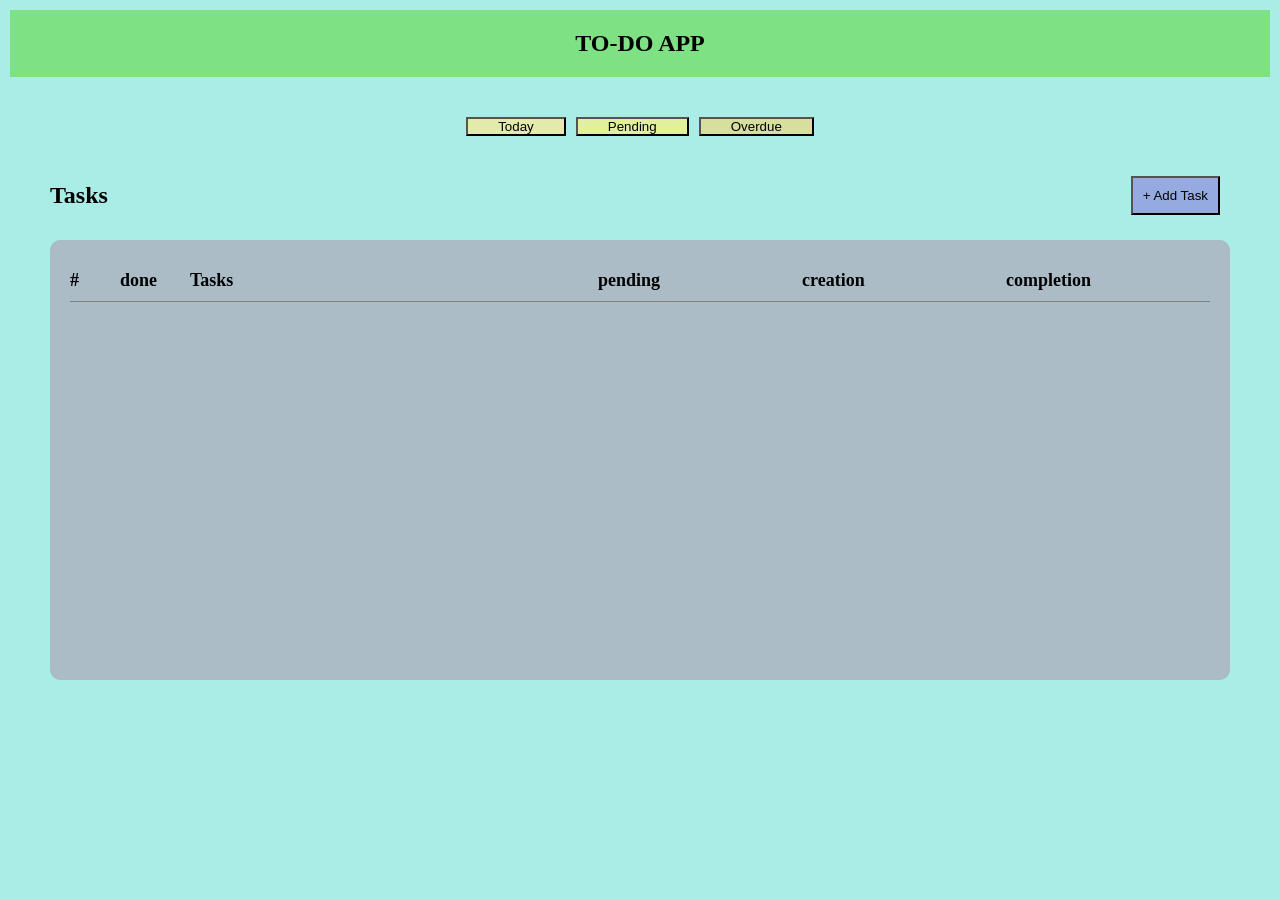
==== 05-basic to-do website/index.html @ 10aab877 "todo app basic structure" ====
<!DOCTYPE html>
<html>
    <head>
        <meta charset="utf-8">
        <meta http-equiv="X-UA-Compatible" content="IE=edge">
        <title>TO-DO Web App</title>
        <meta name="description" content="">
        <meta name="viewport" content="width=device-width, initial-scale=1">
        <link rel="stylesheet" href="style.css">
    </head>
    <body>
        <section class="head">
            <h1>TO-DO APP</h1>
        </section>
        <section class="status-bar">
            <button class="today">Today</button>
            <button class="pending">Pending</button>
            <button class="overdue">Overdue</button>
        </section>
        <div class="in">
            <h2>Tasks</h2>
            <button id="addbtn">+ Add Task</button>
        </div>
        <div class="addtask" hidden>
            <label for="task name">Task Name </label>
            <input 
            id="task_name"
            type="text"
            placeholder="Enter Your Task..."
            />
            <label for="task completion date"> Task Completion Date </label>
            <input
            id="tdate"
            type="date"
            placeholder="Completion date..."
            />
            <button id="submit"> Submit </button>
        </div>

            
        <section class="io">
            <div class="listheader">
            <span class="num">#</span>
            <span class="check">done</span>
            <span class="task">Tasks</span>
            <span class="status">pending</span>
            <span class="create">creation</span>
            <span class="complete">completion</span>
            </div>

            <ul id="tasklist"></ul>
        </section>
        <script src="script.js" async defer></script>
    </body>
</html>
---- 05-basic to-do website/style.css ----
*{
    margin: 0;
    padding: 0;
}

body {
    
    background-color:rgb(170, 237, 230);
}

.head {
    margin: 10px;
    padding: 20px;
    position: center;
    background-color:rgb(126, 225, 131);
    text-align: center;
}

.status-bar {
    margin: 40px;
    display:flex;
    flex-direction:row;
    justify-content:center;
    text-align:center;
    gap: 10px
}
.today {
    padding-left: 30px;
    padding-right: 30px;
    text-align: center;
    background-color:rgb(227, 234, 171);
    
}
.overdue {
    padding-left: 30px;
    padding-right: 30px;
    text-align: center;
    background-color:rgb(215, 223, 157);
}
.pending {
    padding-left: 30px;
    padding-right: 30px;
    text-align: center;
    background-color:rgb(227, 240, 154);
}

.in {
    margin: 0 0 0 50px;
    display: flex;
    justify-content: space-between;
    align-items: center;

}

#addbtn {
    margin-right: 60px;
    padding: 10px;
    background-color: rgb(149, 171, 224);
}

.io {
    margin:25px 50px;
    min-height: 400px;
    background-color: rgba(172, 151, 177, 0.568);
    border-radius: 10px;
    padding : 20px;
   
}
.listheader {
    display: grid;
    grid-template-columns: 50px 70px 2fr 1fr 1fr 1fr;
    align-items: center;
    padding: 15px 10px;
    font-size: 18px;
    font-weight: bold;
    border-bottom: 2px solid #7d3f3f;
}

.listheader, #tasklist li{
    display: grid;
    grid-template-columns: 50px 70px 2fr 1fr 1fr 1fr;
    align-items: center;
    padding: 10px 0;
    border-bottom: 1px solid gray;
}
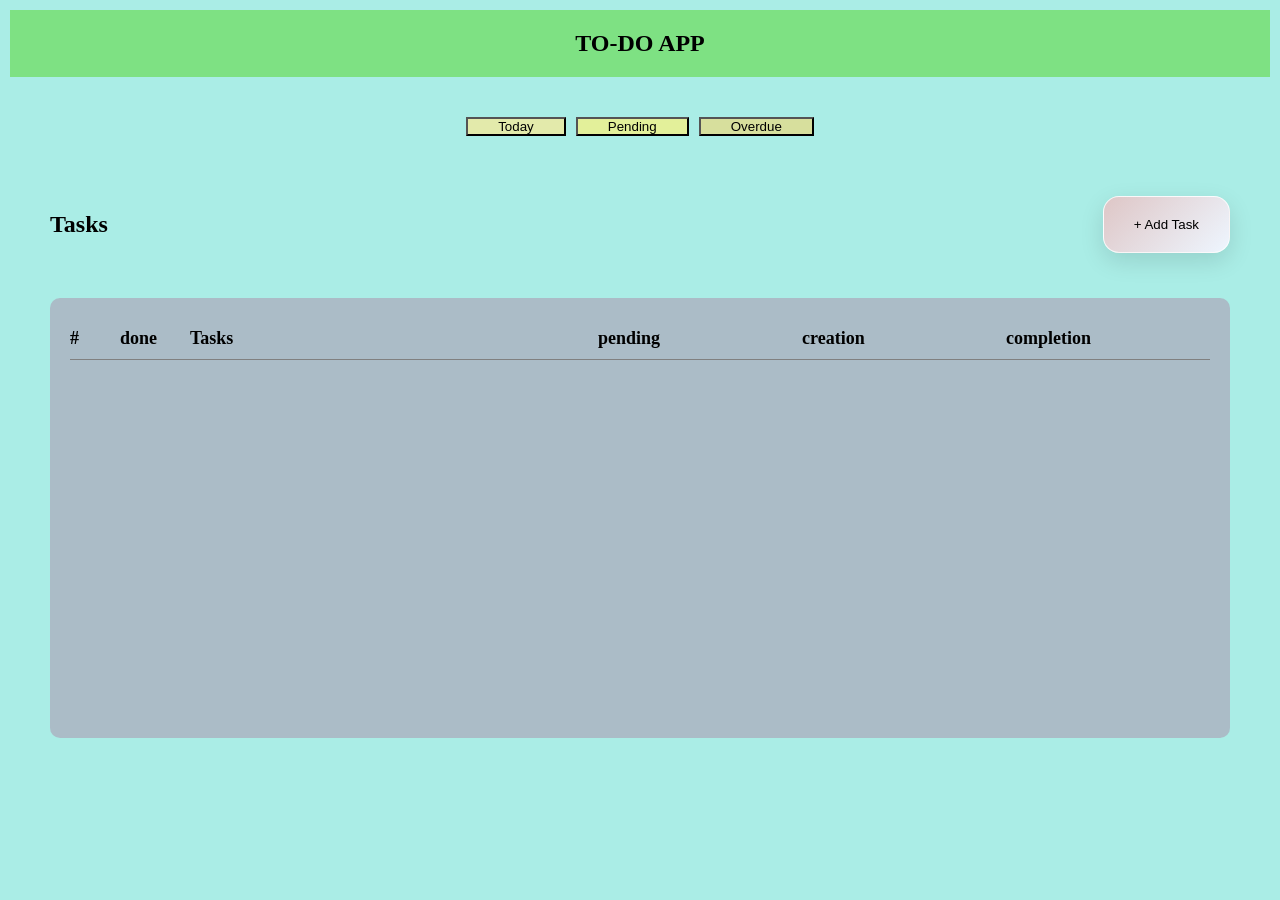
==== commit 618ea126: "todo addbtn section styling added" ====
--- a/05-basic to-do website/index.html
+++ b/05-basic to-do website/index.html
@@ -19,22 +19,33 @@
         </section>
         <div class="in">
             <h2>Tasks</h2>
+
+
             <button id="addbtn">+ Add Task</button>
         </div>
+
         <div class="addtask" hidden>
-            <label for="task name">Task Name </label>
-            <input 
-            id="task_name"
-            type="text"
-            placeholder="Enter Your Task..."
-            />
-            <label for="task completion date"> Task Completion Date </label>
-            <input
-            id="tdate"
-            type="date"
-            placeholder="Completion date..."
-            />
-            <button id="submit"> Submit </button>
+            <h3>Add a New Task</h3>
+            <div class="form-row">
+                <div class="form-group">
+                    <label for="task_name">Task Name</label>
+                    <input 
+                    id="task_name"
+                    type="text"
+                    placeholder="Enter your task..."
+                     />
+                </div>
+
+                <div class="form-group">
+                    <label for="tdate">Task Completion Date</label>
+                    <input
+                    id="tdate"
+                    type="date"
+                    />
+                </div>
+
+            </div>
+            <button id="submit">+ Add Task</button>
         </div>
 
             
--- a/05-basic to-do website/style.css
+++ b/05-basic to-do website/style.css
@@ -53,9 +53,16 @@
 }
 
 #addbtn {
-    margin-right: 60px;
-    padding: 10px;
-    background-color: rgb(149, 171, 224);
+    margin: 20px 50px;
+    padding: 20px 30px;
+    background: linear-gradient(
+        135deg,
+        #dec6c6,
+        #eef6ff
+    );
+    border-radius: 16px;
+    box-shadow: 0 8px 25px rgba(0, 0, 0, 0.12);
+    border: 1px solid rgba(255, 255, 255, 0.8);
 }
 
 .io {
@@ -82,4 +89,85 @@
     align-items: center;
     padding: 10px 0;
     border-bottom: 1px solid gray;
+}
+
+.addtask {
+    margin: 25px 50px;
+    padding: 25px 30px;
+    background: linear-gradient(
+        135deg,
+        #ffffff,
+        #eef6ff
+    );
+    border-radius: 16px;
+    box-shadow: 0 8px 25px rgba(0, 0, 0, 0.12);
+    border: 1px solid rgba(255, 255, 255, 0.8);
+}
+.addtask h3 {
+    margin-bottom: 20px;
+    font-size: 20px;
+    color: #263238;
+}
+.form-row {
+    display: flex;
+    gap: 30px;
+}
+
+.form-group {
+    display: flex;
+    flex-direction: column;
+    gap: 8px;
+    flex: 1;
+}
+
+.form-group label {
+    font-size: 14px;
+    font-weight: 700;
+    color: #37474f;
+}
+
+.form-group input {
+    width: 100%;
+    box-sizing: border-box;
+    padding: 12px 14px;
+    font-size: 15px;
+    border: 2px solid #6f8293;
+    border-radius: 9px;
+    background: rgb(249, 247, 247);
+    outline: none;
+    transition: 0.25s ease;
+}
+.form-group input:focus {
+    border-color: #6c63ff;
+    box-shadow:
+        0 0 0 3px rgba(108, 99, 255, 0.15);
+}
+
+#submit {
+    display: block;
+    margin-left: auto;
+    margin-top: 20px;
+    padding: 12px 24px;
+    border: none;
+    border-radius: 9px;
+    background: linear-gradient(
+        135deg,
+        #6c63ff,
+        #5146d8
+    );
+    color: white;
+    font-size: 15px;
+    font-weight: 700;
+    cursor: pointer;
+    transition: 0.25s ease;
+}
+
+#submit:hover {
+    transform: translateY(-2px);
+    box-shadow:
+        0 6px 15px rgba(81, 70, 216, 0.35);
+}
+
+#submit:active {
+    transform: translateY(0);
 }
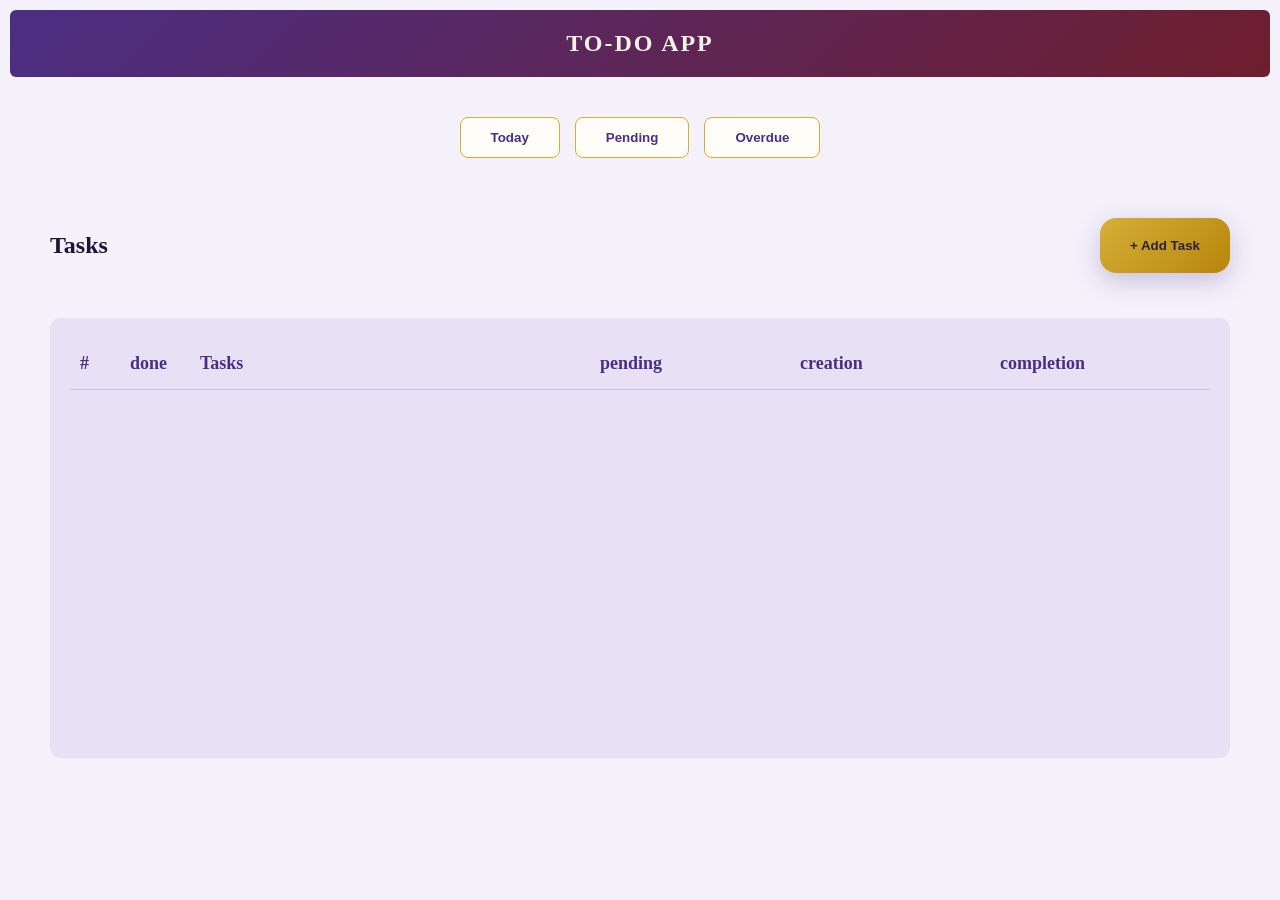
==== commit 8f6600d7: "localstorage for tasks added and completion dt ranges upto 2yr" ====
--- a/05-basic to-do website/index.html
+++ b/05-basic to-do website/index.html
@@ -41,6 +41,8 @@
                     <input
                     id="tdate"
                     type="date"
+                    min=""
+                    max=""
                     />
                 </div>
 
--- a/05-basic to-do website/style.css
+++ b/05-basic to-do website/style.css
@@ -5,15 +5,22 @@
 
 body {
     
-    background-color:rgb(170, 237, 230);
+    background-color: #F4F1FA;
+    font-family: 'Georgia', 'Times New Roman', serif;
+    color: #221238;
 }
 
 .head {
     margin: 10px;
     padding: 20px;
-    position: center;
-    background-color:rgb(126, 225, 131);
-    text-align: center;
+    background: linear-gradient(135deg, #4B2E83, #6E1E2D); /* was background-color */
+    text-align: center;
+    color: #F5F0E6;
+    border-radius: 6px;
+}
+
+.head h1 {
+    letter-spacing: 2px;
 }
 
 .status-bar {
@@ -22,9 +29,26 @@
     flex-direction:row;
     justify-content:center;
     text-align:center;
-    gap: 10px
-}
-.today {
+    gap: 15px
+}
+
+.status-bar button {
+    padding: 12px 30px;
+    border: 1px solid #D4AF37;
+    border-radius: 8px;
+    background-color: #FFFDF7;
+    color: #4B2E83;
+    font-weight: bold;
+    cursor: pointer;
+    transition: 0.25s ease;
+}
+
+.status-bar button:hover {
+    background-color: #D4AF37;
+    color: #F5F0E6;
+}
+
+/* .today {
     padding-left: 30px;
     padding-right: 30px;
     text-align: center;
@@ -42,7 +66,7 @@
     padding-right: 30px;
     text-align: center;
     background-color:rgb(227, 240, 154);
-}
+}*/
 
 .in {
     margin: 0 0 0 50px;
@@ -55,58 +79,75 @@
 #addbtn {
     margin: 20px 50px;
     padding: 20px 30px;
-    background: linear-gradient(
-        135deg,
-        #dec6c6,
-        #eef6ff
-    );
+    background: linear-gradient(135deg, #D4AF37, #B8860B);
+    color: #2E1F47;
+    font-weight: bold;
     border-radius: 16px;
-    box-shadow: 0 8px 25px rgba(0, 0, 0, 0.12);
-    border: 1px solid rgba(255, 255, 255, 0.8);
+    border: none;
+    box-shadow: 0 8px 25px rgba(75, 46, 131, 0.25);
+    cursor: pointer;
+    transition: 0.25s ease;
+}
+
+#addbtn:hover {
+    transform: translateY(-2px);
+}
+
+#tasklist li.completed .task,
+#tasklist li.completed .status {
+    text-decoration: line-through;
+    color: #8b7fa8;
 }
 
 .io {
     margin:25px 50px;
     min-height: 400px;
-    background-color: rgba(172, 151, 177, 0.568);
+    background-color: #E8E1F5;
     border-radius: 10px;
     padding : 20px;
    
 }
 .listheader {
+    font-size: 18px;
+    font-weight: bold;
+    border-bottom: 2px solid #7d3f3f;
+    color: #4B2E83;
+}
+
+
+.listheader,
+#tasklist li {
     display: grid;
     grid-template-columns: 50px 70px 2fr 1fr 1fr 1fr;
     align-items: center;
     padding: 15px 10px;
-    font-size: 18px;
-    font-weight: bold;
-    border-bottom: 2px solid #7d3f3f;
-}
-
-.listheader, #tasklist li{
-    display: grid;
-    grid-template-columns: 50px 70px 2fr 1fr 1fr 1fr;
-    align-items: center;
-    padding: 10px 0;
-    border-bottom: 1px solid gray;
+    border-bottom: 1px solid #c9bfe0;
+}
+
+#tasklist li {
+    font-size: 15px;
+    font-weight: normal;
+    color: #221238;
+    list-style: none; /* kills the bullet point */
+}
+
+#tasklist {
+    list-style: none;
 }
 
 .addtask {
     margin: 25px 50px;
     padding: 25px 30px;
-    background: linear-gradient(
-        135deg,
-        #ffffff,
-        #eef6ff
-    );
+    background: linear-gradient(135deg, #ffffff, #F4F1FA);
     border-radius: 16px;
-    box-shadow: 0 8px 25px rgba(0, 0, 0, 0.12);
-    border: 1px solid rgba(255, 255, 255, 0.8);
-}
+    box-shadow: 0 8px 25px rgba(75, 46, 131, 0.15);
+    border: 1px solid #D4AF37;
+}
+
 .addtask h3 {
     margin-bottom: 20px;
     font-size: 20px;
-    color: #263238;
+    color: #4B2E83;
 }
 .form-row {
     display: flex;
@@ -123,7 +164,7 @@
 .form-group label {
     font-size: 14px;
     font-weight: 700;
-    color: #37474f;
+    color:#4B2E83;
 }
 
 .form-group input {
@@ -140,7 +181,7 @@
 .form-group input:focus {
     border-color: #6c63ff;
     box-shadow:
-        0 0 0 3px rgba(108, 99, 255, 0.15);
+        0 0 0 3px rgba(212, 175, 55, 0.25);
 }
 
 #submit {
@@ -150,12 +191,8 @@
     padding: 12px 24px;
     border: none;
     border-radius: 9px;
-    background: linear-gradient(
-        135deg,
-        #6c63ff,
-        #5146d8
-    );
-    color: white;
+    background: linear-gradient(135deg, #4B2E83, #2E1F47);
+    color: #F5F0E6;
     font-size: 15px;
     font-weight: 700;
     cursor: pointer;
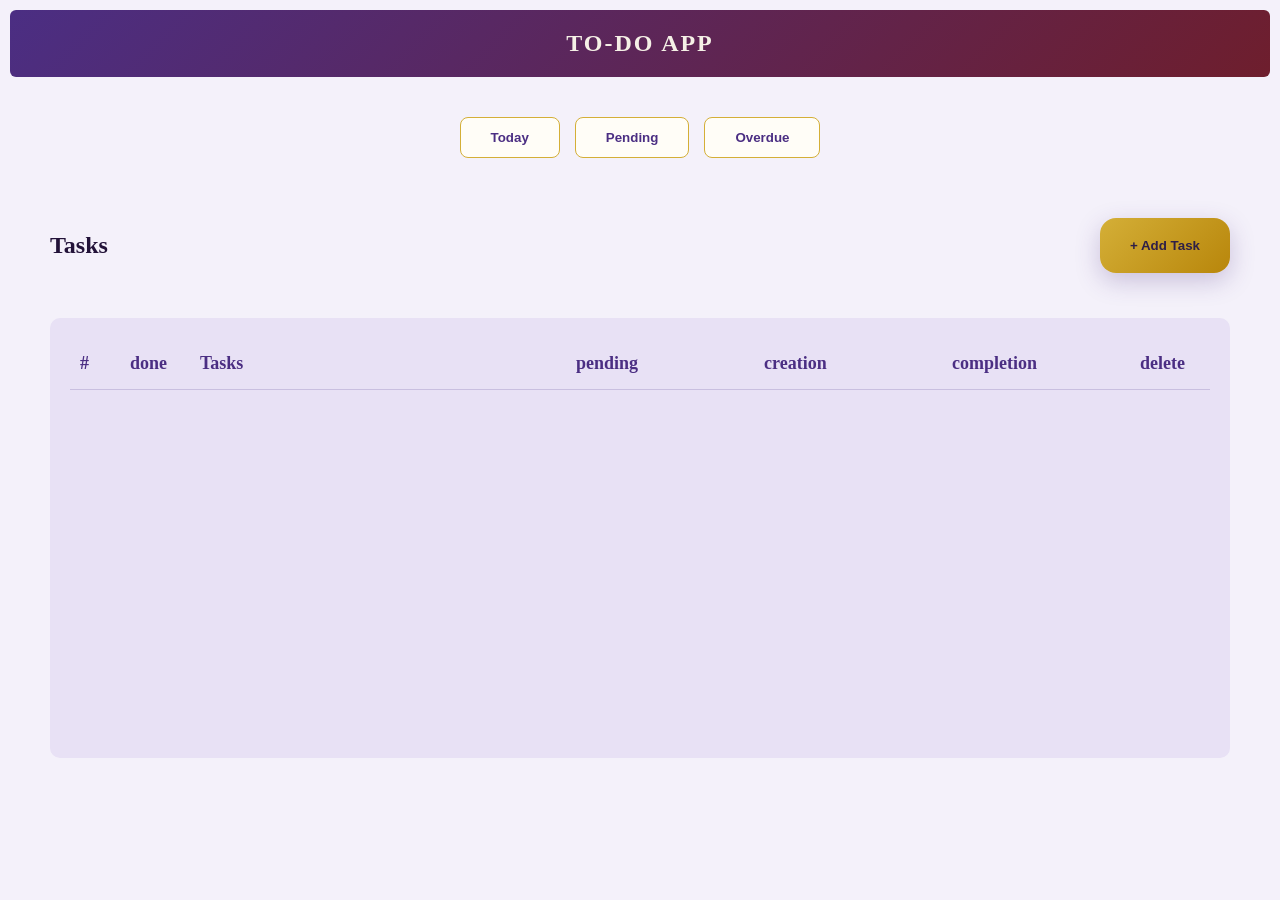
==== commit 35a38ab6: "delete button for tasks added" ====
--- a/05-basic to-do website/index.html
+++ b/05-basic to-do website/index.html
@@ -59,6 +59,7 @@
             <span class="status">pending</span>
             <span class="create">creation</span>
             <span class="complete">completion</span>
+            <span class="delete">delete</span>
             </div>
 
             <ul id="tasklist"></ul>
--- a/05-basic to-do website/style.css
+++ b/05-basic to-do website/style.css
@@ -118,7 +118,7 @@
 .listheader,
 #tasklist li {
     display: grid;
-    grid-template-columns: 50px 70px 2fr 1fr 1fr 1fr;
+    grid-template-columns: 50px 70px 2fr 1fr 1fr 1fr 60px;
     align-items: center;
     padding: 15px 10px;
     border-bottom: 1px solid #c9bfe0;
@@ -128,7 +128,7 @@
     font-size: 15px;
     font-weight: normal;
     color: #221238;
-    list-style: none; /* kills the bullet point */
+    list-style: none; 
 }
 
 #tasklist {
@@ -207,4 +207,15 @@
 
 #submit:active {
     transform: translateY(0);
+}
+
+.deletebtn {
+    background: none;
+    border: none;
+    color: #6E1E2D;
+    font-size: 16px;
+    cursor: pointer;
+}
+.deletebtn:hover {
+    color: #B8860B;
 }
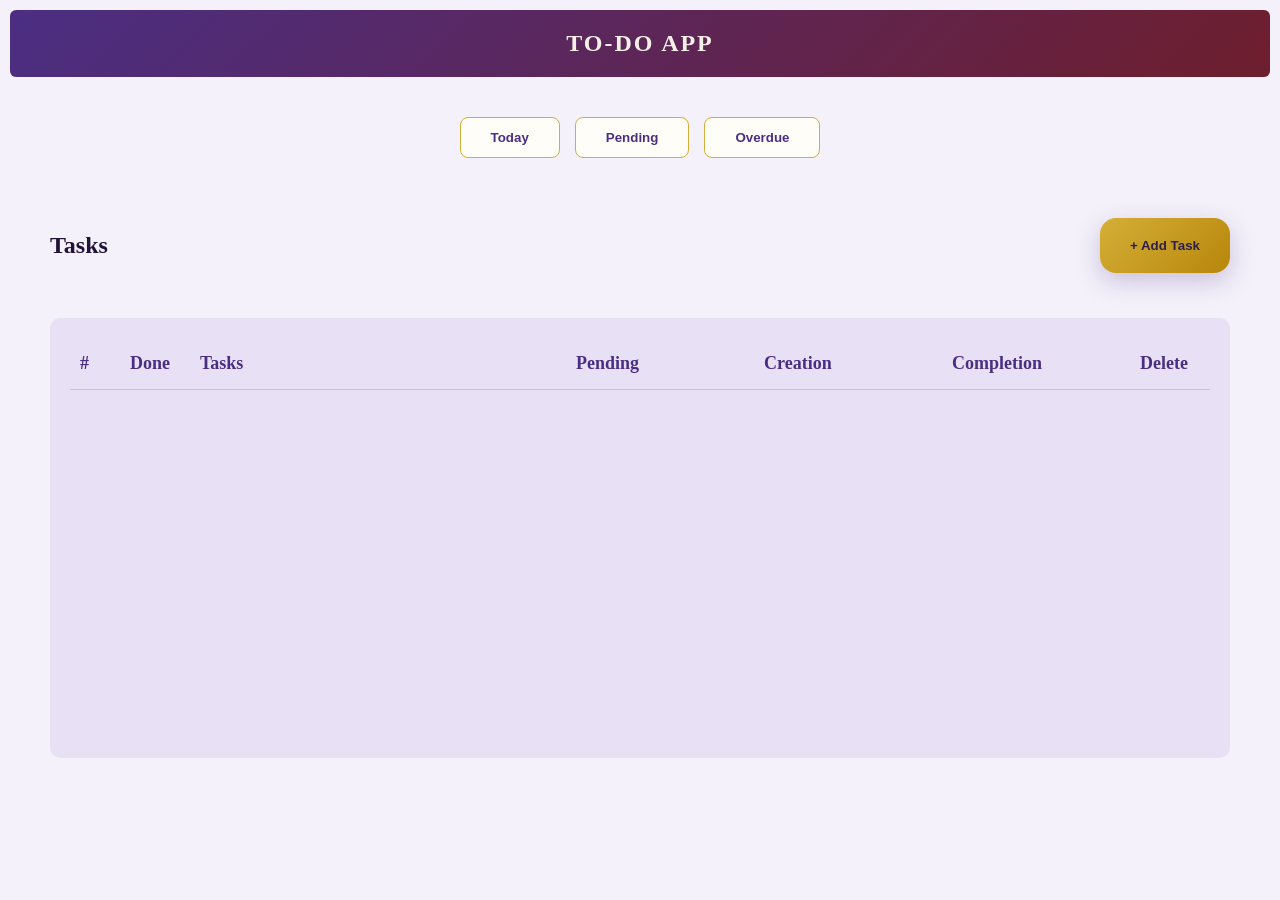
==== commit 951b3e20: "typo's fixed" ====
--- a/05-basic to-do website/index.html
+++ b/05-basic to-do website/index.html
@@ -54,12 +54,12 @@
         <section class="io">
             <div class="listheader">
             <span class="num">#</span>
-            <span class="check">done</span>
+            <span class="check">Done</span>
             <span class="task">Tasks</span>
-            <span class="status">pending</span>
-            <span class="create">creation</span>
-            <span class="complete">completion</span>
-            <span class="delete">delete</span>
+            <span class="status">Pending</span>
+            <span class="create">Creation</span>
+            <span class="complete">Completion</span>
+            <span class="delete">Delete</span>
             </div>
 
             <ul id="tasklist"></ul>
